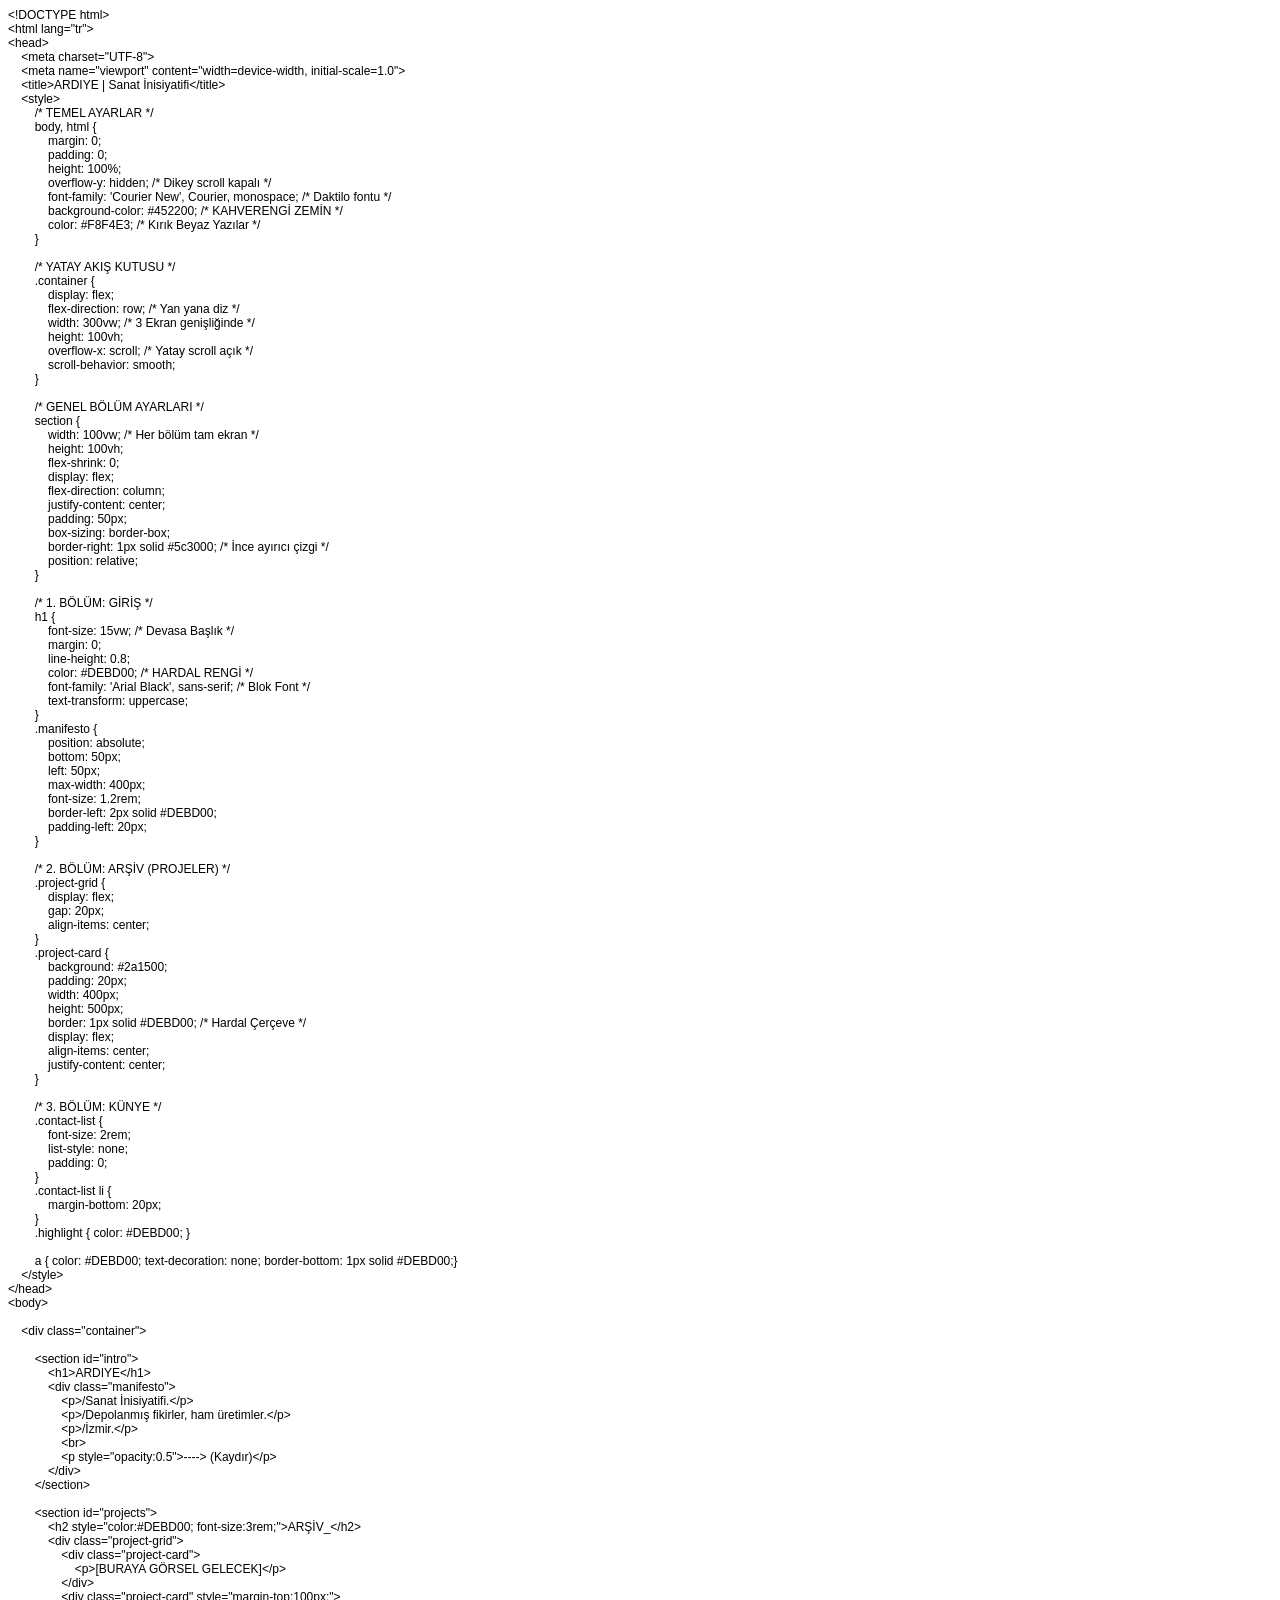
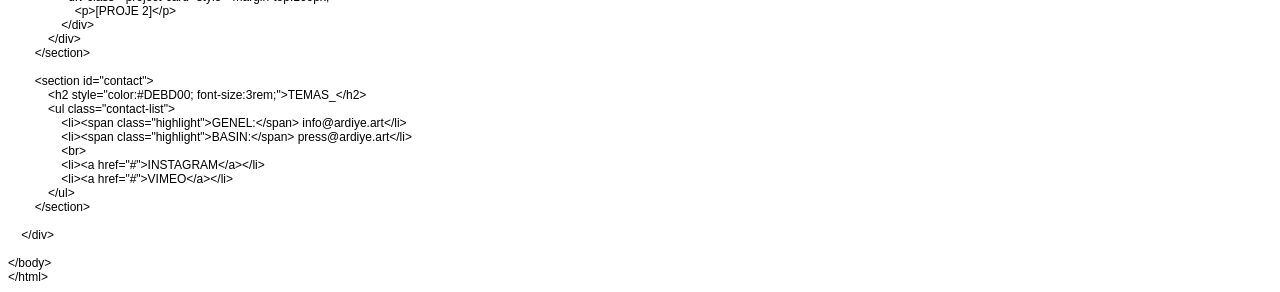
==== ardiye-page.html @ e0294b1d "Add files via upload" ====
<!DOCTYPE html PUBLIC "-//W3C//DTD HTML 4.01//EN" "http://www.w3.org/TR/html4/strict.dtd">
<html>
<head>
  <meta http-equiv="Content-Type" content="text/html; charset=utf-8">
  <meta http-equiv="Content-Style-Type" content="text/css">
  <title></title>
  <meta name="Generator" content="Cocoa HTML Writer">
  <meta name="CocoaVersion" content="2685.3">
  <style type="text/css">
    p.p1 {margin: 0.0px 0.0px 0.0px 0.0px; font: 12.0px Helvetica}
    p.p2 {margin: 0.0px 0.0px 0.0px 0.0px; font: 12.0px Helvetica; min-height: 14.0px}
  </style>
</head>
<body>
<p class="p1">&lt;!DOCTYPE html&gt;</p>
<p class="p1">&lt;html lang="tr"&gt;</p>
<p class="p1">&lt;head&gt;</p>
<p class="p1"><span class="Apple-converted-space">    </span>&lt;meta charset="UTF-8"&gt;</p>
<p class="p1"><span class="Apple-converted-space">    </span>&lt;meta name="viewport" content="width=device-width, initial-scale=1.0"&gt;</p>
<p class="p1"><span class="Apple-converted-space">    </span>&lt;title&gt;ARDIYE | Sanat İnisiyatifi&lt;/title&gt;</p>
<p class="p1"><span class="Apple-converted-space">    </span>&lt;style&gt;</p>
<p class="p1"><span class="Apple-converted-space">        </span>/* TEMEL AYARLAR */</p>
<p class="p1"><span class="Apple-converted-space">        </span>body, html {</p>
<p class="p1"><span class="Apple-converted-space">            </span>margin: 0;</p>
<p class="p1"><span class="Apple-converted-space">            </span>padding: 0;</p>
<p class="p1"><span class="Apple-converted-space">            </span>height: 100%;</p>
<p class="p1"><span class="Apple-converted-space">            </span>overflow-y: hidden; /* Dikey scroll kapalı */</p>
<p class="p1"><span class="Apple-converted-space">            </span>font-family: 'Courier New', Courier, monospace; /* Daktilo fontu */</p>
<p class="p1"><span class="Apple-converted-space">            </span>background-color: #452200; /* KAHVERENGİ ZEMİN */</p>
<p class="p1"><span class="Apple-converted-space">            </span>color: #F8F4E3; /* Kırık Beyaz Yazılar */</p>
<p class="p1"><span class="Apple-converted-space">        </span>}</p>
<p class="p2"><br></p>
<p class="p1"><span class="Apple-converted-space">        </span>/* YATAY AKIŞ KUTUSU */</p>
<p class="p1"><span class="Apple-converted-space">        </span>.container {</p>
<p class="p1"><span class="Apple-converted-space">            </span>display: flex;</p>
<p class="p1"><span class="Apple-converted-space">            </span>flex-direction: row; /* Yan yana diz */</p>
<p class="p1"><span class="Apple-converted-space">            </span>width: 300vw; /* 3 Ekran genişliğinde */</p>
<p class="p1"><span class="Apple-converted-space">            </span>height: 100vh;</p>
<p class="p1"><span class="Apple-converted-space">            </span>overflow-x: scroll; /* Yatay scroll açık */</p>
<p class="p1"><span class="Apple-converted-space">            </span>scroll-behavior: smooth;</p>
<p class="p1"><span class="Apple-converted-space">        </span>}</p>
<p class="p2"><br></p>
<p class="p1"><span class="Apple-converted-space">        </span>/* GENEL BÖLÜM AYARLARI */</p>
<p class="p1"><span class="Apple-converted-space">        </span>section {</p>
<p class="p1"><span class="Apple-converted-space">            </span>width: 100vw; /* Her bölüm tam ekran */</p>
<p class="p1"><span class="Apple-converted-space">            </span>height: 100vh;</p>
<p class="p1"><span class="Apple-converted-space">            </span>flex-shrink: 0;</p>
<p class="p1"><span class="Apple-converted-space">            </span>display: flex;</p>
<p class="p1"><span class="Apple-converted-space">            </span>flex-direction: column;</p>
<p class="p1"><span class="Apple-converted-space">            </span>justify-content: center;</p>
<p class="p1"><span class="Apple-converted-space">            </span>padding: 50px;</p>
<p class="p1"><span class="Apple-converted-space">            </span>box-sizing: border-box;</p>
<p class="p1"><span class="Apple-converted-space">            </span>border-right: 1px solid #5c3000; /* İnce ayırıcı çizgi */</p>
<p class="p1"><span class="Apple-converted-space">            </span>position: relative;</p>
<p class="p1"><span class="Apple-converted-space">        </span>}</p>
<p class="p2"><br></p>
<p class="p1"><span class="Apple-converted-space">        </span>/* 1. BÖLÜM: GİRİŞ */</p>
<p class="p1"><span class="Apple-converted-space">        </span>h1 {</p>
<p class="p1"><span class="Apple-converted-space">            </span>font-size: 15vw; /* Devasa Başlık */</p>
<p class="p1"><span class="Apple-converted-space">            </span>margin: 0;</p>
<p class="p1"><span class="Apple-converted-space">            </span>line-height: 0.8;</p>
<p class="p1"><span class="Apple-converted-space">            </span>color: #DEBD00; /* HARDAL RENGİ */</p>
<p class="p1"><span class="Apple-converted-space">            </span>font-family: 'Arial Black', sans-serif; /* Blok Font */</p>
<p class="p1"><span class="Apple-converted-space">            </span>text-transform: uppercase;</p>
<p class="p1"><span class="Apple-converted-space">        </span>}</p>
<p class="p1"><span class="Apple-converted-space">        </span>.manifesto {</p>
<p class="p1"><span class="Apple-converted-space">            </span>position: absolute;</p>
<p class="p1"><span class="Apple-converted-space">            </span>bottom: 50px;</p>
<p class="p1"><span class="Apple-converted-space">            </span>left: 50px;</p>
<p class="p1"><span class="Apple-converted-space">            </span>max-width: 400px;</p>
<p class="p1"><span class="Apple-converted-space">            </span>font-size: 1.2rem;</p>
<p class="p1"><span class="Apple-converted-space">            </span>border-left: 2px solid #DEBD00;</p>
<p class="p1"><span class="Apple-converted-space">            </span>padding-left: 20px;</p>
<p class="p1"><span class="Apple-converted-space">        </span>}</p>
<p class="p2"><br></p>
<p class="p1"><span class="Apple-converted-space">        </span>/* 2. BÖLÜM: ARŞİV (PROJELER) */</p>
<p class="p1"><span class="Apple-converted-space">        </span>.project-grid {</p>
<p class="p1"><span class="Apple-converted-space">            </span>display: flex;</p>
<p class="p1"><span class="Apple-converted-space">            </span>gap: 20px;</p>
<p class="p1"><span class="Apple-converted-space">            </span>align-items: center;</p>
<p class="p1"><span class="Apple-converted-space">        </span>}</p>
<p class="p1"><span class="Apple-converted-space">        </span>.project-card {</p>
<p class="p1"><span class="Apple-converted-space">            </span>background: #2a1500;</p>
<p class="p1"><span class="Apple-converted-space">            </span>padding: 20px;</p>
<p class="p1"><span class="Apple-converted-space">            </span>width: 400px;</p>
<p class="p1"><span class="Apple-converted-space">            </span>height: 500px;</p>
<p class="p1"><span class="Apple-converted-space">            </span>border: 1px solid #DEBD00; /* Hardal Çerçeve */</p>
<p class="p1"><span class="Apple-converted-space">            </span>display: flex;</p>
<p class="p1"><span class="Apple-converted-space">            </span>align-items: center;</p>
<p class="p1"><span class="Apple-converted-space">            </span>justify-content: center;</p>
<p class="p1"><span class="Apple-converted-space">        </span>}</p>
<p class="p2"><br></p>
<p class="p1"><span class="Apple-converted-space">        </span>/* 3. BÖLÜM: KÜNYE */</p>
<p class="p1"><span class="Apple-converted-space">        </span>.contact-list {</p>
<p class="p1"><span class="Apple-converted-space">            </span>font-size: 2rem;</p>
<p class="p1"><span class="Apple-converted-space">            </span>list-style: none;</p>
<p class="p1"><span class="Apple-converted-space">            </span>padding: 0;</p>
<p class="p1"><span class="Apple-converted-space">        </span>}</p>
<p class="p1"><span class="Apple-converted-space">        </span>.contact-list li {</p>
<p class="p1"><span class="Apple-converted-space">            </span>margin-bottom: 20px;</p>
<p class="p1"><span class="Apple-converted-space">        </span>}</p>
<p class="p1"><span class="Apple-converted-space">        </span>.highlight { color: #DEBD00; }</p>
<p class="p2"><span class="Apple-converted-space">        </span></p>
<p class="p1"><span class="Apple-converted-space">        </span>a { color: #DEBD00; text-decoration: none; border-bottom: 1px solid #DEBD00;}</p>
<p class="p1"><span class="Apple-converted-space">    </span>&lt;/style&gt;</p>
<p class="p1">&lt;/head&gt;</p>
<p class="p1">&lt;body&gt;</p>
<p class="p2"><br></p>
<p class="p1"><span class="Apple-converted-space">    </span>&lt;div class="container"&gt;</p>
<p class="p2"><span class="Apple-converted-space">        </span></p>
<p class="p1"><span class="Apple-converted-space">        </span>&lt;section id="intro"&gt;</p>
<p class="p1"><span class="Apple-converted-space">            </span>&lt;h1&gt;ARDIYE&lt;/h1&gt;</p>
<p class="p1"><span class="Apple-converted-space">            </span>&lt;div class="manifesto"&gt;</p>
<p class="p1"><span class="Apple-converted-space">                </span>&lt;p&gt;/Sanat İnisiyatifi.&lt;/p&gt;</p>
<p class="p1"><span class="Apple-converted-space">                </span>&lt;p&gt;/Depolanmış fikirler, ham üretimler.&lt;/p&gt;</p>
<p class="p1"><span class="Apple-converted-space">                </span>&lt;p&gt;/İzmir.&lt;/p&gt;</p>
<p class="p1"><span class="Apple-converted-space">                </span>&lt;br&gt;</p>
<p class="p1"><span class="Apple-converted-space">                </span>&lt;p style="opacity:0.5"&gt;----&gt; (Kaydır)&lt;/p&gt;</p>
<p class="p1"><span class="Apple-converted-space">            </span>&lt;/div&gt;</p>
<p class="p1"><span class="Apple-converted-space">        </span>&lt;/section&gt;</p>
<p class="p2"><br></p>
<p class="p1"><span class="Apple-converted-space">        </span>&lt;section id="projects"&gt;</p>
<p class="p1"><span class="Apple-converted-space">            </span>&lt;h2 style="color:#DEBD00; font-size:3rem;"&gt;ARŞİV_&lt;/h2&gt;</p>
<p class="p1"><span class="Apple-converted-space">            </span>&lt;div class="project-grid"&gt;</p>
<p class="p1"><span class="Apple-converted-space">                </span>&lt;div class="project-card"&gt;</p>
<p class="p1"><span class="Apple-converted-space">                    </span>&lt;p&gt;[BURAYA GÖRSEL GELECEK]&lt;/p&gt;</p>
<p class="p1"><span class="Apple-converted-space">                </span>&lt;/div&gt;</p>
<p class="p1"><span class="Apple-converted-space">                </span>&lt;div class="project-card" style="margin-top:100px;"&gt;</p>
<p class="p1"><span class="Apple-converted-space">                    </span>&lt;p&gt;[PROJE 2]&lt;/p&gt;</p>
<p class="p1"><span class="Apple-converted-space">                </span>&lt;/div&gt;</p>
<p class="p1"><span class="Apple-converted-space">            </span>&lt;/div&gt;</p>
<p class="p1"><span class="Apple-converted-space">        </span>&lt;/section&gt;</p>
<p class="p2"><br></p>
<p class="p1"><span class="Apple-converted-space">        </span>&lt;section id="contact"&gt;</p>
<p class="p1"><span class="Apple-converted-space">            </span>&lt;h2 style="color:#DEBD00; font-size:3rem;"&gt;TEMAS_&lt;/h2&gt;</p>
<p class="p1"><span class="Apple-converted-space">            </span>&lt;ul class="contact-list"&gt;</p>
<p class="p1"><span class="Apple-converted-space">                </span>&lt;li&gt;&lt;span class="highlight"&gt;GENEL:&lt;/span&gt; info@ardiye.art&lt;/li&gt;</p>
<p class="p1"><span class="Apple-converted-space">                </span>&lt;li&gt;&lt;span class="highlight"&gt;BASIN:&lt;/span&gt; press@ardiye.art&lt;/li&gt;</p>
<p class="p1"><span class="Apple-converted-space">                </span>&lt;br&gt;</p>
<p class="p1"><span class="Apple-converted-space">                </span>&lt;li&gt;&lt;a href="#"&gt;INSTAGRAM&lt;/a&gt;&lt;/li&gt;</p>
<p class="p1"><span class="Apple-converted-space">                </span>&lt;li&gt;&lt;a href="#"&gt;VIMEO&lt;/a&gt;&lt;/li&gt;</p>
<p class="p1"><span class="Apple-converted-space">            </span>&lt;/ul&gt;</p>
<p class="p1"><span class="Apple-converted-space">        </span>&lt;/section&gt;</p>
<p class="p2"><br></p>
<p class="p1"><span class="Apple-converted-space">    </span>&lt;/div&gt;</p>
<p class="p2"><br></p>
<p class="p1">&lt;/body&gt;</p>
<p class="p1">&lt;/html&gt;</p>
</body>
</html>
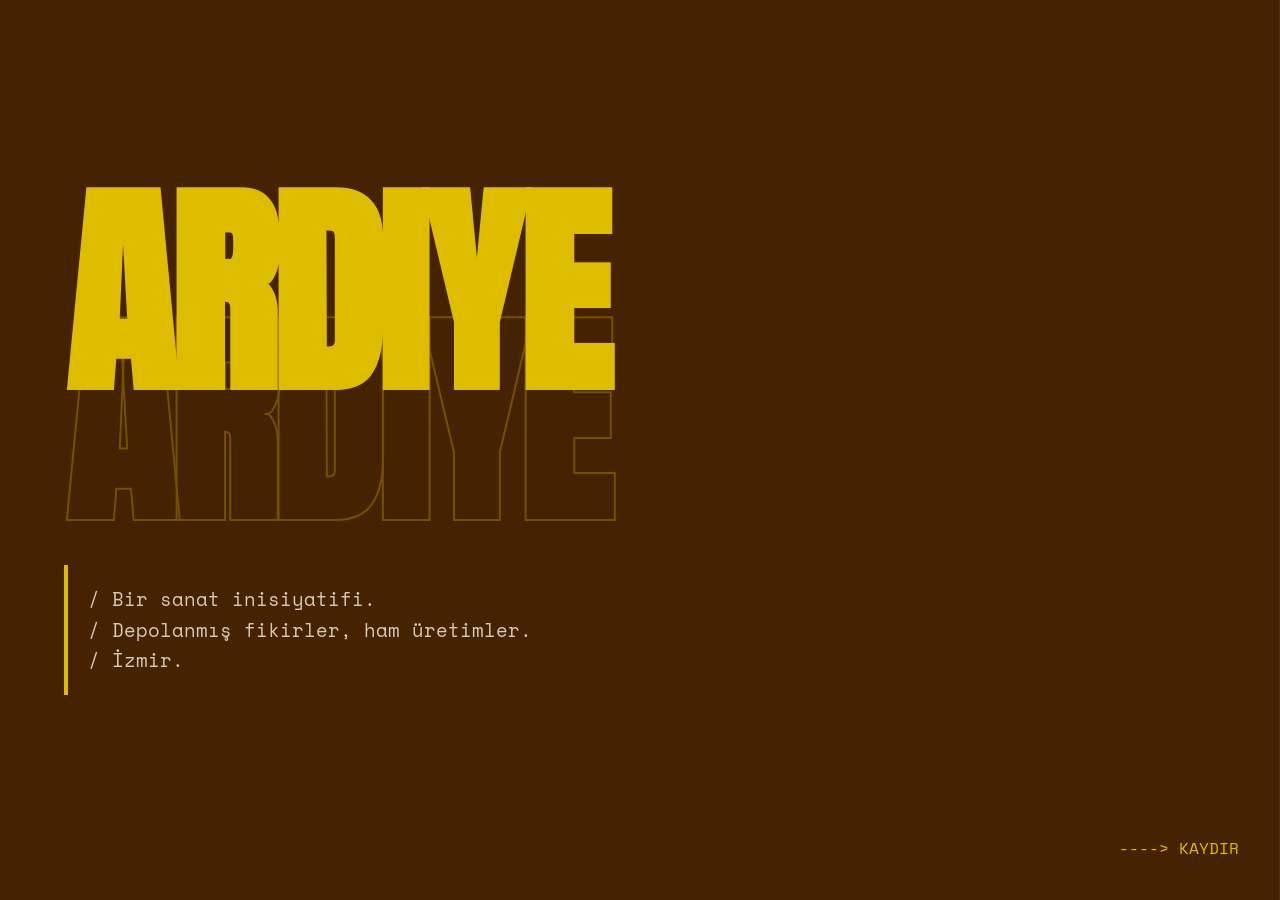
==== commit dcff9c92: "ardiye-page.html" ====
--- a/ardiye-page.html
+++ b/ardiye-page.html
@@ -1,150 +1,276 @@
-<!DOCTYPE html PUBLIC "-//W3C//DTD HTML 4.01//EN" "http://www.w3.org/TR/html4/strict.dtd">
-<html>
+<!DOCTYPE html>
+<html lang="tr">
 <head>
-  <meta http-equiv="Content-Type" content="text/html; charset=utf-8">
-  <meta http-equiv="Content-Style-Type" content="text/css">
-  <title></title>
-  <meta name="Generator" content="Cocoa HTML Writer">
-  <meta name="CocoaVersion" content="2685.3">
-  <style type="text/css">
-    p.p1 {margin: 0.0px 0.0px 0.0px 0.0px; font: 12.0px Helvetica}
-    p.p2 {margin: 0.0px 0.0px 0.0px 0.0px; font: 12.0px Helvetica; min-height: 14.0px}
-  </style>
+    <meta charset="UTF-8">
+    <meta name="viewport" content="width=device-width, initial-scale=1.0">
+    <title>ARDIYE | Sanat İnisiyatifi</title>
+    
+    <link rel="preconnect" href="https://fonts.googleapis.com">
+    <link rel="preconnect" href="https://fonts.gstatic.com" crossorigin>
+    <link href="https://fonts.googleapis.com/css2?family=Anton&family=Space+Mono:ital,wght@0,400;0,700;1,400&display=swap" rel="stylesheet">
+
+    <style>
+        /* --- TEMEL AYARLAR (RESET) --- */
+        * {
+            box-sizing: border-box;
+        }
+
+        body, html {
+            margin: 0;
+            padding: 0;
+            height: 100%;
+            background-color: #452200; /* KAHVE ZEMİN */
+            color: #F8F4E3; /* Kırık Beyaz Yazılar */
+            font-family: 'Space Mono', monospace;
+            overflow-y: hidden; /* Dikey kaydırmayı kapat */
+        }
+
+        /* --- YATAY AKIŞ KUTUSU (MAIN WRAPPER) --- */
+        .horizontal-scroll-wrapper {
+            display: flex;
+            flex-direction: row; /* Yan yana diz */
+            width: fit-content; /* İçerik kadar genişle */
+            height: 100vh;
+            overflow-x: auto; /* Yatay kaydırmaya izin ver */
+            scroll-behavior: smooth;
+        }
+
+        /* --- HER BÖLÜM (SECTION) İÇİN ORTAK AYARLAR --- */
+        section {
+            height: 100vh;
+            display: flex;
+            flex-direction: column;
+            justify-content: center;
+            padding: 5vw;
+            border-right: 1px solid rgba(222, 189, 0, 0.1); /* Çok silik hardal çizgi */
+            position: relative;
+            min-width: 100vw; /* Her bölüm en az bir ekran genişliğinde */
+        }
+
+        /* --- BÖLÜM 1: GİRİŞ (INTRO) --- */
+        .intro-section {
+            min-width: 100vw;
+            align-items: flex-start;
+        }
+
+        h1.monolith-title {
+            font-family: 'Anton', sans-serif;
+            font-size: 25vh; /* Ekran yüksekliğinin %25'i kadar devasa */
+            color: #DEBD00; /* HARDAL RENGİ */
+            margin: 0;
+            line-height: 0.8;
+            letter-spacing: -5px;
+            text-transform: uppercase;
+        }
+
+        .manifesto-box {
+            margin-top: 50px;
+            border-left: 4px solid #DEBD00;
+            padding-left: 20px;
+            max-width: 500px;
+        }
+
+        .manifesto-text {
+            font-size: 1.2rem;
+            line-height: 1.6;
+            opacity: 0.8;
+        }
+
+        .scroll-hint {
+            position: absolute;
+            bottom: 40px;
+            right: 40px;
+            color: #DEBD00;
+            animation: blink 2s infinite;
+        }
+
+        /* --- BÖLÜM 2: ARŞİV (PROJELER) --- */
+        .archive-section {
+            min-width: 150vw; /* Bu bölüm daha geniş olsun, projeler sığsın */
+            flex-direction: row; /* Projeleri yan yana diz */
+            align-items: center;
+            gap: 100px; /* Projeler arası boşluk */
+            background-image: radial-gradient(#2e1500 10%, transparent 10%); /* Hafif doku */
+            background-size: 20px 20px;
+        }
+
+        .project-card {
+            position: relative;
+            width: 400px;
+            transition: transform 0.3s ease;
+        }
+
+        .project-card:hover {
+            transform: scale(1.05); /* Üzerine gelince büyüsün */
+            z-index: 10;
+        }
+
+        /* Proje Görseli Yerine Geçecek Gri Kutu (Resim ekleyince burayı sileceğiz) */
+        .placeholder-img {
+            width: 100%;
+            height: 300px;
+            background-color: #2a1500;
+            border: 2px solid #DEBD00;
+            display: flex;
+            align-items: center;
+            justify-content: center;
+            color: #DEBD00;
+            font-size: 0.8rem;
+        }
+
+        .project-info {
+            background-color: #452200;
+            padding: 15px;
+            border: 1px solid #DEBD00;
+            margin-top: -20px; /* Görselin üzerine binsin */
+            margin-left: 20px;
+            position: relative;
+            width: 90%;
+        }
+
+        .project-title {
+            color: #DEBD00;
+            font-family: 'Anton', sans-serif;
+            font-size: 2rem;
+            margin: 0;
+        }
+
+        /* --- BÖLÜM 3: KÜNYE (CONTACT) --- */
+        .contact-section {
+            min-width: 100vw;
+            background-color: #0f0500; /* Biraz daha koyu bir kapanış */
+        }
+
+        .contact-grid {
+            display: grid;
+            grid-template-columns: 1fr 1fr;
+            gap: 50px;
+            font-size: 1.5rem;
+        }
+
+        .label {
+            color: #DEBD00;
+            display: block;
+            font-size: 0.9rem;
+            margin-bottom: 5px;
+            opacity: 0.6;
+        }
+
+        a.contact-link {
+            color: #F8F4E3;
+            text-decoration: none;
+            border-bottom: 1px solid #DEBD00;
+            transition: color 0.3s;
+        }
+
+        a.contact-link:hover {
+            color: #DEBD00;
+            background-color: rgba(222, 189, 0, 0.1);
+        }
+
+        /* --- MOBİL UYUM (TELEFONLAR İÇİN) --- */
+        @media (max-width: 768px) {
+            .horizontal-scroll-wrapper {
+                flex-direction: column; /* Mobilde dikey aksın */
+                width: 100%;
+                height: auto;
+                overflow-x: hidden;
+                overflow-y: auto;
+            }
+            body { overflow-y: auto; }
+            section { min-width: 100%; height: auto; min-height: 100vh; border-right: none; border-bottom: 1px solid #5c3000; }
+            h1.monolith-title { font-size: 15vh; }
+            .archive-section { flex-direction: column; }
+            .project-card { width: 100%; }
+            .contact-grid { grid-template-columns: 1fr; }
+        }
+
+        /* --- ANİMASYONLAR --- */
+        @keyframes blink {
+            0%, 100% { opacity: 1; }
+            50% { opacity: 0; }
+        }
+    </style>
 </head>
 <body>
-<p class="p1">&lt;!DOCTYPE html&gt;</p>
-<p class="p1">&lt;html lang="tr"&gt;</p>
-<p class="p1">&lt;head&gt;</p>
-<p class="p1"><span class="Apple-converted-space">    </span>&lt;meta charset="UTF-8"&gt;</p>
-<p class="p1"><span class="Apple-converted-space">    </span>&lt;meta name="viewport" content="width=device-width, initial-scale=1.0"&gt;</p>
-<p class="p1"><span class="Apple-converted-space">    </span>&lt;title&gt;ARDIYE | Sanat İnisiyatifi&lt;/title&gt;</p>
-<p class="p1"><span class="Apple-converted-space">    </span>&lt;style&gt;</p>
-<p class="p1"><span class="Apple-converted-space">        </span>/* TEMEL AYARLAR */</p>
-<p class="p1"><span class="Apple-converted-space">        </span>body, html {</p>
-<p class="p1"><span class="Apple-converted-space">            </span>margin: 0;</p>
-<p class="p1"><span class="Apple-converted-space">            </span>padding: 0;</p>
-<p class="p1"><span class="Apple-converted-space">            </span>height: 100%;</p>
-<p class="p1"><span class="Apple-converted-space">            </span>overflow-y: hidden; /* Dikey scroll kapalı */</p>
-<p class="p1"><span class="Apple-converted-space">            </span>font-family: 'Courier New', Courier, monospace; /* Daktilo fontu */</p>
-<p class="p1"><span class="Apple-converted-space">            </span>background-color: #452200; /* KAHVERENGİ ZEMİN */</p>
-<p class="p1"><span class="Apple-converted-space">            </span>color: #F8F4E3; /* Kırık Beyaz Yazılar */</p>
-<p class="p1"><span class="Apple-converted-space">        </span>}</p>
-<p class="p2"><br></p>
-<p class="p1"><span class="Apple-converted-space">        </span>/* YATAY AKIŞ KUTUSU */</p>
-<p class="p1"><span class="Apple-converted-space">        </span>.container {</p>
-<p class="p1"><span class="Apple-converted-space">            </span>display: flex;</p>
-<p class="p1"><span class="Apple-converted-space">            </span>flex-direction: row; /* Yan yana diz */</p>
-<p class="p1"><span class="Apple-converted-space">            </span>width: 300vw; /* 3 Ekran genişliğinde */</p>
-<p class="p1"><span class="Apple-converted-space">            </span>height: 100vh;</p>
-<p class="p1"><span class="Apple-converted-space">            </span>overflow-x: scroll; /* Yatay scroll açık */</p>
-<p class="p1"><span class="Apple-converted-space">            </span>scroll-behavior: smooth;</p>
-<p class="p1"><span class="Apple-converted-space">        </span>}</p>
-<p class="p2"><br></p>
-<p class="p1"><span class="Apple-converted-space">        </span>/* GENEL BÖLÜM AYARLARI */</p>
-<p class="p1"><span class="Apple-converted-space">        </span>section {</p>
-<p class="p1"><span class="Apple-converted-space">            </span>width: 100vw; /* Her bölüm tam ekran */</p>
-<p class="p1"><span class="Apple-converted-space">            </span>height: 100vh;</p>
-<p class="p1"><span class="Apple-converted-space">            </span>flex-shrink: 0;</p>
-<p class="p1"><span class="Apple-converted-space">            </span>display: flex;</p>
-<p class="p1"><span class="Apple-converted-space">            </span>flex-direction: column;</p>
-<p class="p1"><span class="Apple-converted-space">            </span>justify-content: center;</p>
-<p class="p1"><span class="Apple-converted-space">            </span>padding: 50px;</p>
-<p class="p1"><span class="Apple-converted-space">            </span>box-sizing: border-box;</p>
-<p class="p1"><span class="Apple-converted-space">            </span>border-right: 1px solid #5c3000; /* İnce ayırıcı çizgi */</p>
-<p class="p1"><span class="Apple-converted-space">            </span>position: relative;</p>
-<p class="p1"><span class="Apple-converted-space">        </span>}</p>
-<p class="p2"><br></p>
-<p class="p1"><span class="Apple-converted-space">        </span>/* 1. BÖLÜM: GİRİŞ */</p>
-<p class="p1"><span class="Apple-converted-space">        </span>h1 {</p>
-<p class="p1"><span class="Apple-converted-space">            </span>font-size: 15vw; /* Devasa Başlık */</p>
-<p class="p1"><span class="Apple-converted-space">            </span>margin: 0;</p>
-<p class="p1"><span class="Apple-converted-space">            </span>line-height: 0.8;</p>
-<p class="p1"><span class="Apple-converted-space">            </span>color: #DEBD00; /* HARDAL RENGİ */</p>
-<p class="p1"><span class="Apple-converted-space">            </span>font-family: 'Arial Black', sans-serif; /* Blok Font */</p>
-<p class="p1"><span class="Apple-converted-space">            </span>text-transform: uppercase;</p>
-<p class="p1"><span class="Apple-converted-space">        </span>}</p>
-<p class="p1"><span class="Apple-converted-space">        </span>.manifesto {</p>
-<p class="p1"><span class="Apple-converted-space">            </span>position: absolute;</p>
-<p class="p1"><span class="Apple-converted-space">            </span>bottom: 50px;</p>
-<p class="p1"><span class="Apple-converted-space">            </span>left: 50px;</p>
-<p class="p1"><span class="Apple-converted-space">            </span>max-width: 400px;</p>
-<p class="p1"><span class="Apple-converted-space">            </span>font-size: 1.2rem;</p>
-<p class="p1"><span class="Apple-converted-space">            </span>border-left: 2px solid #DEBD00;</p>
-<p class="p1"><span class="Apple-converted-space">            </span>padding-left: 20px;</p>
-<p class="p1"><span class="Apple-converted-space">        </span>}</p>
-<p class="p2"><br></p>
-<p class="p1"><span class="Apple-converted-space">        </span>/* 2. BÖLÜM: ARŞİV (PROJELER) */</p>
-<p class="p1"><span class="Apple-converted-space">        </span>.project-grid {</p>
-<p class="p1"><span class="Apple-converted-space">            </span>display: flex;</p>
-<p class="p1"><span class="Apple-converted-space">            </span>gap: 20px;</p>
-<p class="p1"><span class="Apple-converted-space">            </span>align-items: center;</p>
-<p class="p1"><span class="Apple-converted-space">        </span>}</p>
-<p class="p1"><span class="Apple-converted-space">        </span>.project-card {</p>
-<p class="p1"><span class="Apple-converted-space">            </span>background: #2a1500;</p>
-<p class="p1"><span class="Apple-converted-space">            </span>padding: 20px;</p>
-<p class="p1"><span class="Apple-converted-space">            </span>width: 400px;</p>
-<p class="p1"><span class="Apple-converted-space">            </span>height: 500px;</p>
-<p class="p1"><span class="Apple-converted-space">            </span>border: 1px solid #DEBD00; /* Hardal Çerçeve */</p>
-<p class="p1"><span class="Apple-converted-space">            </span>display: flex;</p>
-<p class="p1"><span class="Apple-converted-space">            </span>align-items: center;</p>
-<p class="p1"><span class="Apple-converted-space">            </span>justify-content: center;</p>
-<p class="p1"><span class="Apple-converted-space">        </span>}</p>
-<p class="p2"><br></p>
-<p class="p1"><span class="Apple-converted-space">        </span>/* 3. BÖLÜM: KÜNYE */</p>
-<p class="p1"><span class="Apple-converted-space">        </span>.contact-list {</p>
-<p class="p1"><span class="Apple-converted-space">            </span>font-size: 2rem;</p>
-<p class="p1"><span class="Apple-converted-space">            </span>list-style: none;</p>
-<p class="p1"><span class="Apple-converted-space">            </span>padding: 0;</p>
-<p class="p1"><span class="Apple-converted-space">        </span>}</p>
-<p class="p1"><span class="Apple-converted-space">        </span>.contact-list li {</p>
-<p class="p1"><span class="Apple-converted-space">            </span>margin-bottom: 20px;</p>
-<p class="p1"><span class="Apple-converted-space">        </span>}</p>
-<p class="p1"><span class="Apple-converted-space">        </span>.highlight { color: #DEBD00; }</p>
-<p class="p2"><span class="Apple-converted-space">        </span></p>
-<p class="p1"><span class="Apple-converted-space">        </span>a { color: #DEBD00; text-decoration: none; border-bottom: 1px solid #DEBD00;}</p>
-<p class="p1"><span class="Apple-converted-space">    </span>&lt;/style&gt;</p>
-<p class="p1">&lt;/head&gt;</p>
-<p class="p1">&lt;body&gt;</p>
-<p class="p2"><br></p>
-<p class="p1"><span class="Apple-converted-space">    </span>&lt;div class="container"&gt;</p>
-<p class="p2"><span class="Apple-converted-space">        </span></p>
-<p class="p1"><span class="Apple-converted-space">        </span>&lt;section id="intro"&gt;</p>
-<p class="p1"><span class="Apple-converted-space">            </span>&lt;h1&gt;ARDIYE&lt;/h1&gt;</p>
-<p class="p1"><span class="Apple-converted-space">            </span>&lt;div class="manifesto"&gt;</p>
-<p class="p1"><span class="Apple-converted-space">                </span>&lt;p&gt;/Sanat İnisiyatifi.&lt;/p&gt;</p>
-<p class="p1"><span class="Apple-converted-space">                </span>&lt;p&gt;/Depolanmış fikirler, ham üretimler.&lt;/p&gt;</p>
-<p class="p1"><span class="Apple-converted-space">                </span>&lt;p&gt;/İzmir.&lt;/p&gt;</p>
-<p class="p1"><span class="Apple-converted-space">                </span>&lt;br&gt;</p>
-<p class="p1"><span class="Apple-converted-space">                </span>&lt;p style="opacity:0.5"&gt;----&gt; (Kaydır)&lt;/p&gt;</p>
-<p class="p1"><span class="Apple-converted-space">            </span>&lt;/div&gt;</p>
-<p class="p1"><span class="Apple-converted-space">        </span>&lt;/section&gt;</p>
-<p class="p2"><br></p>
-<p class="p1"><span class="Apple-converted-space">        </span>&lt;section id="projects"&gt;</p>
-<p class="p1"><span class="Apple-converted-space">            </span>&lt;h2 style="color:#DEBD00; font-size:3rem;"&gt;ARŞİV_&lt;/h2&gt;</p>
-<p class="p1"><span class="Apple-converted-space">            </span>&lt;div class="project-grid"&gt;</p>
-<p class="p1"><span class="Apple-converted-space">                </span>&lt;div class="project-card"&gt;</p>
-<p class="p1"><span class="Apple-converted-space">                    </span>&lt;p&gt;[BURAYA GÖRSEL GELECEK]&lt;/p&gt;</p>
-<p class="p1"><span class="Apple-converted-space">                </span>&lt;/div&gt;</p>
-<p class="p1"><span class="Apple-converted-space">                </span>&lt;div class="project-card" style="margin-top:100px;"&gt;</p>
-<p class="p1"><span class="Apple-converted-space">                    </span>&lt;p&gt;[PROJE 2]&lt;/p&gt;</p>
-<p class="p1"><span class="Apple-converted-space">                </span>&lt;/div&gt;</p>
-<p class="p1"><span class="Apple-converted-space">            </span>&lt;/div&gt;</p>
-<p class="p1"><span class="Apple-converted-space">        </span>&lt;/section&gt;</p>
-<p class="p2"><br></p>
-<p class="p1"><span class="Apple-converted-space">        </span>&lt;section id="contact"&gt;</p>
-<p class="p1"><span class="Apple-converted-space">            </span>&lt;h2 style="color:#DEBD00; font-size:3rem;"&gt;TEMAS_&lt;/h2&gt;</p>
-<p class="p1"><span class="Apple-converted-space">            </span>&lt;ul class="contact-list"&gt;</p>
-<p class="p1"><span class="Apple-converted-space">                </span>&lt;li&gt;&lt;span class="highlight"&gt;GENEL:&lt;/span&gt; info@ardiye.art&lt;/li&gt;</p>
-<p class="p1"><span class="Apple-converted-space">                </span>&lt;li&gt;&lt;span class="highlight"&gt;BASIN:&lt;/span&gt; press@ardiye.art&lt;/li&gt;</p>
-<p class="p1"><span class="Apple-converted-space">                </span>&lt;br&gt;</p>
-<p class="p1"><span class="Apple-converted-space">                </span>&lt;li&gt;&lt;a href="#"&gt;INSTAGRAM&lt;/a&gt;&lt;/li&gt;</p>
-<p class="p1"><span class="Apple-converted-space">                </span>&lt;li&gt;&lt;a href="#"&gt;VIMEO&lt;/a&gt;&lt;/li&gt;</p>
-<p class="p1"><span class="Apple-converted-space">            </span>&lt;/ul&gt;</p>
-<p class="p1"><span class="Apple-converted-space">        </span>&lt;/section&gt;</p>
-<p class="p2"><br></p>
-<p class="p1"><span class="Apple-converted-space">    </span>&lt;/div&gt;</p>
-<p class="p2"><br></p>
-<p class="p1">&lt;/body&gt;</p>
-<p class="p1">&lt;/html&gt;</p>
+
+    <div class="horizontal-scroll-wrapper">
+        
+        <section class="intro-section">
+            <h1 class="monolith-title">ARDIYE</h1>
+            <h1 class="monolith-title" style="color:transparent; -webkit-text-stroke: 2px #DEBD00; margin-top:-50px; opacity:0.3;">ARDIYE</h1>
+            
+            <div class="manifesto-box">
+                <p class="manifesto-text">
+                    / Bir sanat inisiyatifi.<br>
+                    / Depolanmış fikirler, ham üretimler.<br>
+                    / İzmir.
+                </p>
+            </div>
+
+            <div class="scroll-hint">
+                ----> KAYDIR
+            </div>
+        </section>
+
+        <section class="archive-section">
+            
+            <div class="project-card">
+                <div class="placeholder-img">
+                    [GÖRSEL: KAOTİK ŞEHİR - SEPYA]
+                </div>
+                <div class="project-info">
+                    <h3 class="project-title">KAYIP FREKANS</h3>
+                    <p>Video Art / 2024</p>
+                </div>
+            </div>
+
+            <div class="project-card" style="margin-top: 150px;"> <div class="placeholder-img">
+                    [GÖRSEL: PORTRE - GRENLİ]
+                </div>
+                <div class="project-info">
+                    <h3 class="project-title">YÜZEY</h3>
+                    <p>Fotoğraf Serisi / 2025</p>
+                </div>
+            </div>
+
+            <div class="project-card">
+                <div class="placeholder-img">
+                    [GÖRSEL: SOYUT - GLITCH]
+                </div>
+                <div class="project-info">
+                    <h3 class="project-title">DÖNGÜ</h3>
+                    <p>Kısa Film / Post-Prod</p>
+                </div>
+            </div>
+
+        </section>
+
+        <section class="contact-section">
+            <h1 class="monolith-title" style="font-size: 10vh; margin-bottom:50px;">TEMAS</h1>
+            
+            <div class="contact-grid">
+                <div>
+                    <span class="label">GENEL İLETİŞİM</span>
+                    <a href="mailto:info@ardiye.art" class="contact-link">info@ardiye.art</a>
+                </div>
+                <div>
+                    <span class="label">KURUCULAR</span>
+                    <p>İsim Soyisim (Sanatçı)</p>
+                    <p>İsim Soyisim (Co-Founder)</p>
+                </div>
+                <div>
+                    <span class="label">SOSYAL</span>
+                    <a href="#" class="contact-link">INSTAGRAM -></a><br><br>
+                    <a href="#" class="contact-link">VIMEO -></a>
+                </div>
+                <div style="align-self: end;">
+                    <p style="font-size: 0.8rem; opacity: 0.5;">© 2026 ARDIYE.ART<br>İZMİR</p>
+                </div>
+            </div>
+        </section>
+
+    </div>
+
 </body>
 </html>
